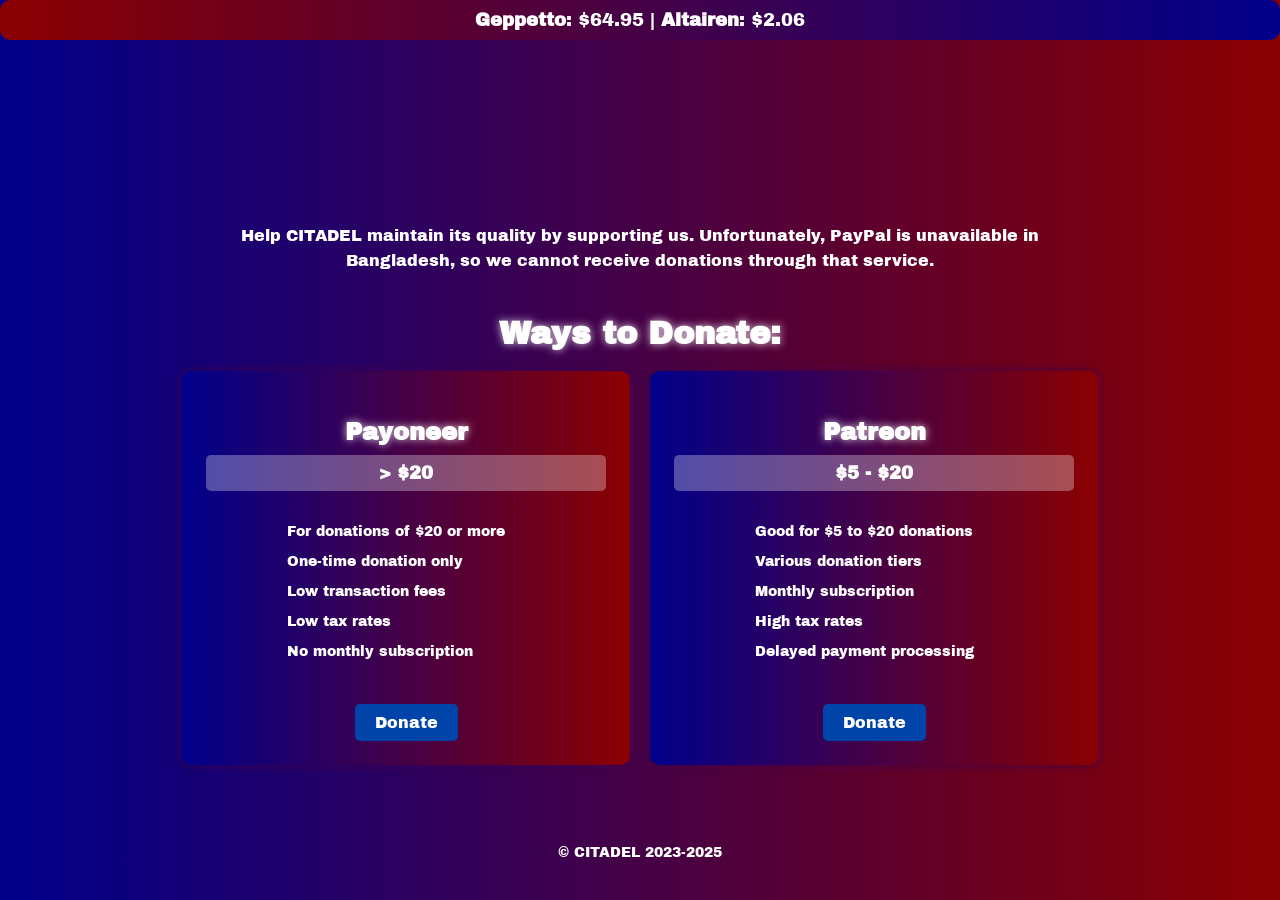
==== index.html @ c86ed938 "Update index.html" ====
<!DOCTYPE html>
<html lang="en">
<head>
    <meta charset="UTF-8">
    <meta name="viewport" content="width=device-width, initial-scale=1.0">
    <title>Support CITADEL</title>
    <link rel="icon" href="images/donation_icon.ico" type="image/x-icon">
    <link rel="shortcut icon" href="images/donation_icon.ico" type="image/x-icon">
    <style>
        /* Importing Archivo Black font */
        @import url('https://fonts.googleapis.com/css2?family=Archivo+Black&display=swap');

        /* General Page Styling */
        body {
            background: linear-gradient(to right, #00008B, #8B0000); /* Dark blue to dark red gradient */
            color: white;
            font-family: 'Archivo Black', sans-serif; /* Apply Archivo Black font */
            text-align: center;
            padding: 0;
            margin: 0;
            box-sizing: border-box;
        }

        .marquee-container {
        	position: relative;
            width: 100%;
            overflow: hidden;
            background: linear-gradient(to right, #8B0000, #00008B);
            padding: 10px 0;
            white-space: nowrap;
            font-size: 18px;
        	border-radius: 10px;
        }
        .marquee-content {
            display: inline-block;
            animation: marquee 30s linear infinite;
            color: white;
            will-change: transform;
        }
        .donor {
            font-weight: bold;
        }
        @keyframes marquee {
            from { transform: translateX(100vw); } /* Move completely off-screen */
            to { transform: translateX(-100vw); } /* Scroll fully to the left */
        }

        h1 {
            font-family: 'Archivo Black', sans-serif;
            font-size: 5rem;
            margin-bottom: 2rem;
            background-image: url('https://i.pinimg.com/originals/67/f4/ba/67f4bae58aee9894c8df1b1839f6960a.gif');
            background-size: cover;
            background-repeat: no-repeat;
            background-position: center;
            -webkit-background-clip: text;
            background-clip: text;
            color: transparent; 
        }

        h2 {
            font-size: 2rem; /* Adjusted size */
            margin-bottom: 10px;
            text-shadow: 0 0 8px rgba(255, 255, 255, 0.8);
        }

        h3 {
            font-size: 1.5rem; /* Adjusted size */
            margin-bottom: 10px;
            text-shadow: 0 0 8px rgba(255, 255, 255, 0.8);
        }

        p {
            font-size: 16px; /* Adjusted size */
            max-width: 900px; /* Adjusted max width */
            margin: 0 auto 20px;
            margin-bottom: 2rem;
            line-height: 1.6;
            padding: 10px;
            border-radius: 8px;
        }

        /* Donation Section */
        .donation-container {
            display: flex;
            justify-content: center;
            gap: 20px; /* Adjusted gap */
            max-width: 60rem;
            margin: 20px auto;
            align-items: flex-start;
            flex-wrap: wrap; /* Added to allow wrapping on smaller screens */
        }

        .donation-box {
            background: linear-gradient(to right, #00008B, #8B0000); /* Dark blue to dark red gradient */
            padding: 1.5rem; /* Adjusted padding */
            border-radius: 10px;
            width: 25rem; /* Adjusted width */
            text-align: center;
            box-shadow: 0 0 10px rgba(0, 0, 139, 0.5), 0 0 10px rgba(139, 0, 0, 0.5); /* Blue to red gradient shadow */
            display: flex;
            flex-direction: column;
            align-items: left;
        }

        .amount-box {
            background: rgba(255, 255, 255, 0.3);
            color: white;
            font-size: 18px; /* Adjusted size */
            font-weight: bold;
            padding: 8px;
            border-radius: 5px;
            margin-bottom: 15px;
            display: inline-block;
        }

        .checklist {
            text-align: left;
            font-size: 14px; /* Adjusted size */
            
            max-width: 20rem;
        }

        .checklist li {
            list-style: none;
            margin-bottom: 5px;
        }

        .checklist li::before {
            content: "";
            display: inline-block;
            width: 25px;
            height: 25px;
            background-size: contain;
            vertical-align: middle;
            margin-right: 1rem;
        }

        .checkmark::before {
            background-image: url('https://uploads.disquscdn.com/images/3baa38a894105c8af2d617a00a5d65f013fad03e03a6d37ef612f5a28f87327a.png');
        }

        .crossmark::before {
            background-image: url('https://uploads.disquscdn.com/images/d91ebc76826f081c0ebdffff00a8edcbf5cbd2134902063c5134b773126f22a0.png');
        }

        /* Donate Button */
        .donate-button {
            font-family: 'Archivo Black', sans-serif;
            background: #0044AA;
            color: white;
            padding: 10px 20px;
            border: none;
            border-radius: 5px;
            font-size: 16px; /* Adjusted size */
            cursor: pointer;
            transition: transform 0.2s ease, background-color 0.2s ease; /* Smooth transition */
            transform-origin: center; /* Ensure scaling happens from the center */
            margin-top: 1.25rem;
        }

        .donate-button:hover {
            transform: scale(1.1); /* Scale effect */
            background: #003388; /* Hover background color */
        }

        /* Footer */
        footer {
            position: relative;
            margin-top: 5rem;
            font-size: 14px;
            text-align: center;
        }

        /* Media Queries for Responsiveness */
        @media (max-width: 768px) {
            h1 {
                font-size: 4rem; /* Adjusted size on smaller screens */
            }

            h2 {
                font-size: 1.75rem; /* Adjusted size on smaller screens */
            }

            h3 {
                font-size: 1.25rem; /* Adjusted size on smaller screens */
            }

            p {
                font-size: 14px; /* Adjusted font size on smaller screens */
            }

            .donation-container {
                flex-direction: column; /* Stack donation boxes vertically on mobile */
                gap: 20px; /* Reduced gap between boxes */
            }

            .donation-box {
                width: 100%; /* Adjusted box width on smaller screens */
                padding: 1.2rem; /* Adjusted padding for better spacing */
                box-sizing: border-box; /* Ensure padding doesn't break layout */
            }

            .amount-box {
                font-size: 16px; /* Adjusted font size for mobile */
                padding: 6px; /* Adjusted padding */
            }

            .checklist {
                font-size: 13px; /* Smaller font size for mobile */
            }

            .donate-button {
                font-size: 14px; /* Adjusted button font size */
                padding: 8px 16px; /* Adjusted button padding */
            }
        }

        @media (max-width: 480px) {
            h1 {
                font-size: 3rem; /* Smaller size for extra small screens */
            }

            h2 {
                font-size: 1.5rem; /* Smaller size for extra small screens */
            }

            h3 {
                font-size: 1.1rem; /* Smaller size for extra small screens */
            }

            p {
                font-size: 13px; /* Smaller font size for small screens */
            }

            .donation-box {
                width: 100%; /* Full-width boxes for extra small screens */
                padding: 1rem; /* Reduced padding for small screens */
            }

            .amount-box {
                font-size: 15px; /* Adjusted font size for mobile */
                padding: 5px; /* Adjusted padding */
            }

            .checklist {
                font-size: 12px; /* Smaller font size for extra small screens */
            }

            .donate-button {
                font-size: 13px; /* Smaller font size for donate button on small screens */
                padding: 6px 12px; /* Adjusted padding for button */
            }
        }

    </style>
</head>
<body>

    <div class="marquee-container">
        <div class="marquee-content">
            <span class="donor">Geppetto</span>: $64.95 | 
            <span class="donor">Altairen</span>: $2.06
        </div>
    </div>

    <h1>SUPPORT CITADEL</h1>
    <p>Help CITADEL maintain its quality by supporting us. Unfortunately, PayPal is unavailable in Bangladesh, so we cannot receive donations through that service.</p>

    <h2>Ways to Donate:</h2>

    <div class="donation-container">
        <!-- Payoneer -->
        <div class="donation-box">
            <h3>Payoneer</h3>
            <div class="amount-box">&gt; $20</div>
            <ul class="checklist">
                <li class="checkmark">For donations of $20 or more</li>
                <li class="checkmark">One-time donation only</li>
                <li class="checkmark">Low transaction fees</li>
                <li class="checkmark">Low tax rates</li>
                <li class="crossmark">No monthly subscription</li>
            </ul>
            <a href="https://forms.gle/fqH1zDFsBjoj2nwEA" target="_blank">
                <button class="donate-button">Donate</button>
            </a>
        </div>

        <!-- Patreon -->
        <div class="donation-box">
            <h3>Patreon</h3>
            <div class="amount-box">$5 - $20</div>
            <ul class="checklist">
                <li class="checkmark">Good for $5 to $20 donations</li>
                <li class="checkmark">Various donation tiers</li>
                <li class="checkmark">Monthly subscription</li>
                <li class="crossmark">High tax rates</li>
                <li class="crossmark">Delayed payment processing</li>
            </ul>
            <a href="https://www.patreon.com/CITADEL659" target="_blank">
                <button class="donate-button">Donate</button>
            </a>
        </div>
    </div>

    <footer>
        &copy; CITADEL 2023-2025
    </footer>

</body>
</html>
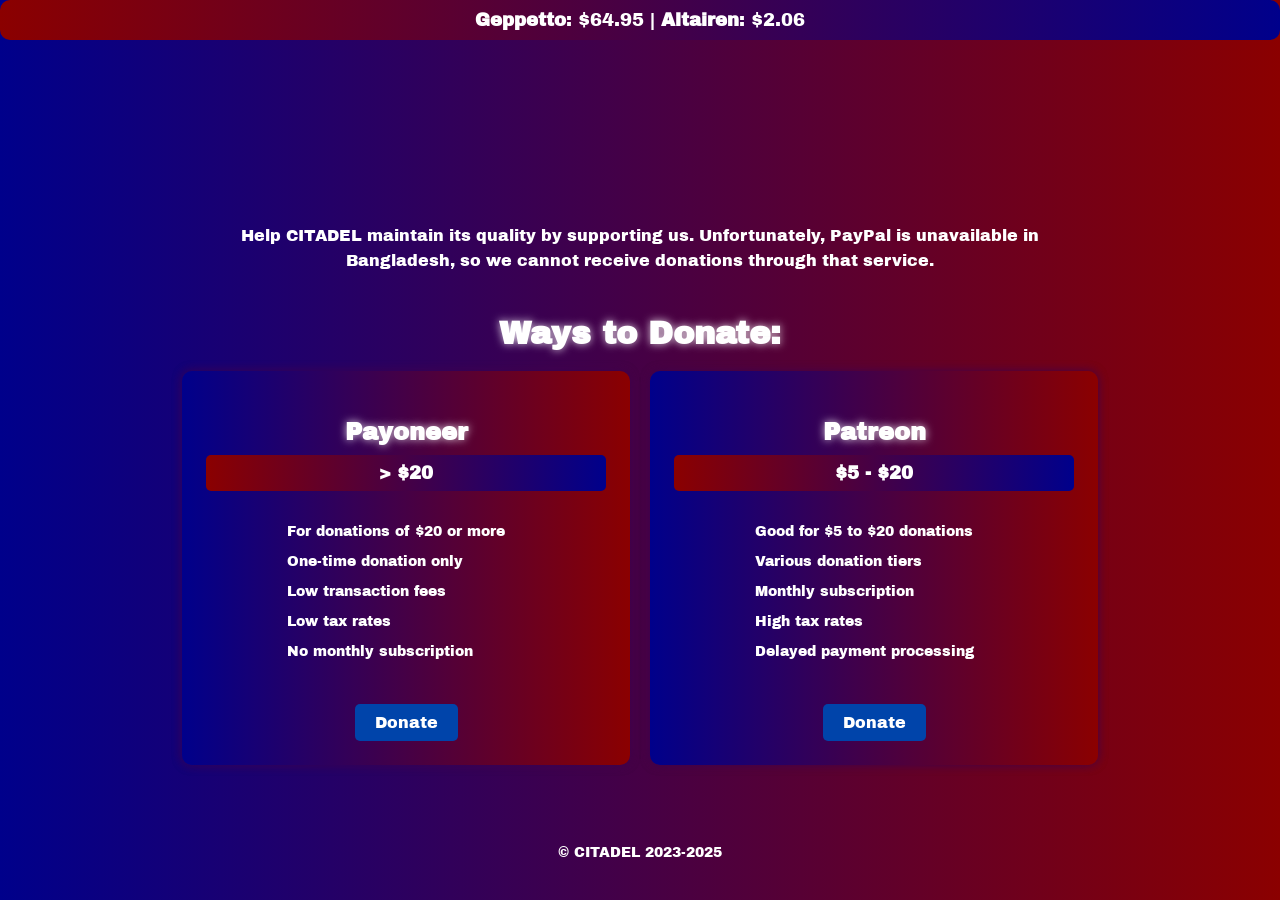
==== commit a9e8d83a: "Update index.html" ====
--- a/index.html
+++ b/index.html
@@ -33,7 +33,7 @@
         }
         .marquee-content {
             display: inline-block;
-            animation: marquee 30s linear infinite;
+            animation: marquee 60s linear infinite;
             color: white;
             will-change: transform;
         }
@@ -49,7 +49,7 @@
             font-family: 'Archivo Black', sans-serif;
             font-size: 5rem;
             margin-bottom: 2rem;
-            background-image: url('https://i.pinimg.com/originals/67/f4/ba/67f4bae58aee9894c8df1b1839f6960a.gif');
+            background-image: url('https://i.pinimg.com/originals/3b/3b/bb/3b3bbb7ef16849b52b36daf8f303f766.gif');
             background-size: cover;
             background-repeat: no-repeat;
             background-position: center;
@@ -104,7 +104,7 @@
         }
 
         .amount-box {
-            background: rgba(255, 255, 255, 0.3);
+            background: linear-gradient(to left, #00008B, #8B0000);
             color: white;
             font-size: 18px; /* Adjusted size */
             font-weight: bold;
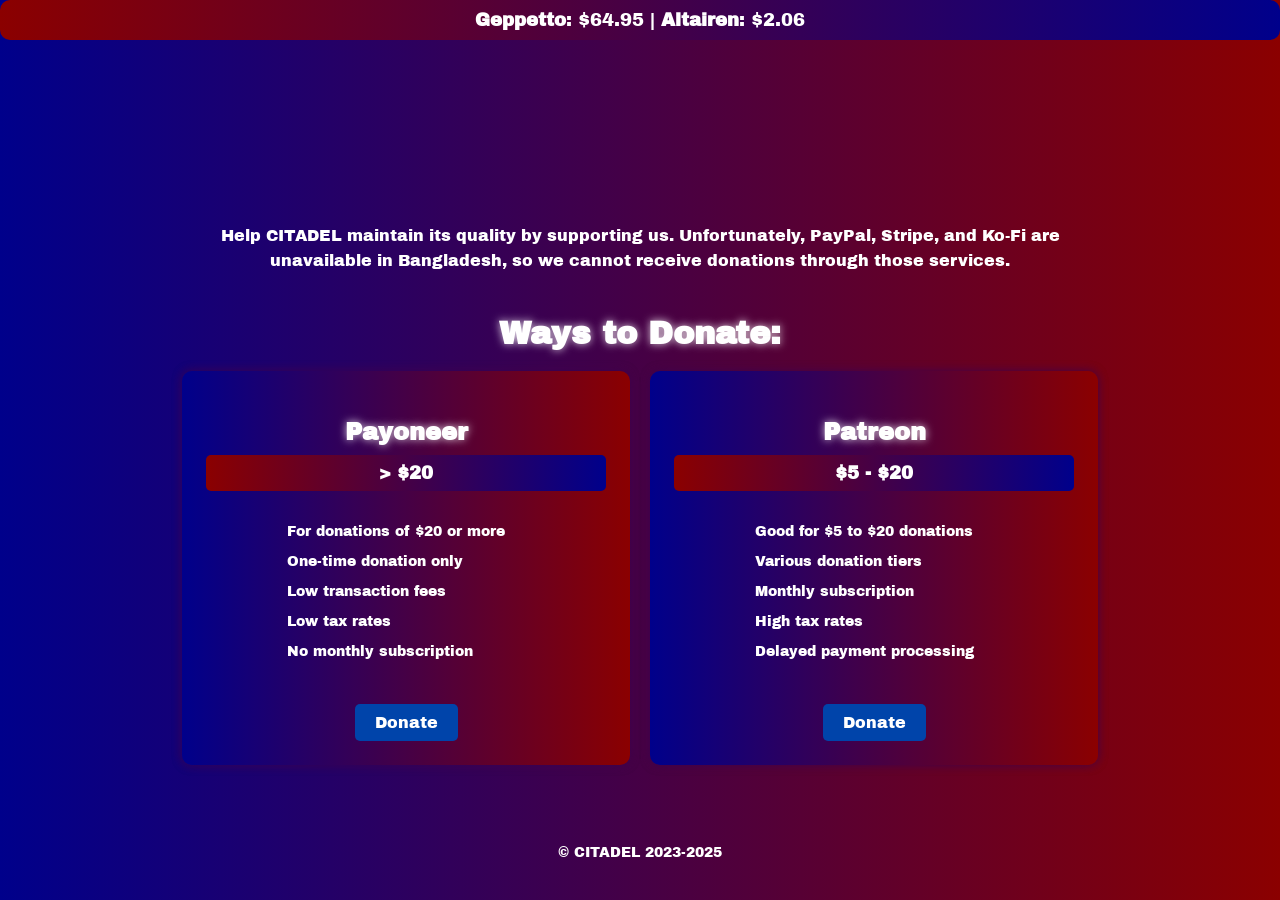
==== commit a4ec93e0: "Update index.html" ====
--- a/index.html
+++ b/index.html
@@ -265,7 +265,7 @@
     </div>
 
     <h1>SUPPORT CITADEL</h1>
-    <p>Help CITADEL maintain its quality by supporting us. Unfortunately, PayPal is unavailable in Bangladesh, so we cannot receive donations through that service.</p>
+    <p>Help CITADEL maintain its quality by supporting us. Unfortunately, PayPal, Stripe, and Ko-Fi are unavailable in Bangladesh, so we cannot receive donations through those services.</p>
 
     <h2>Ways to Donate:</h2>
 
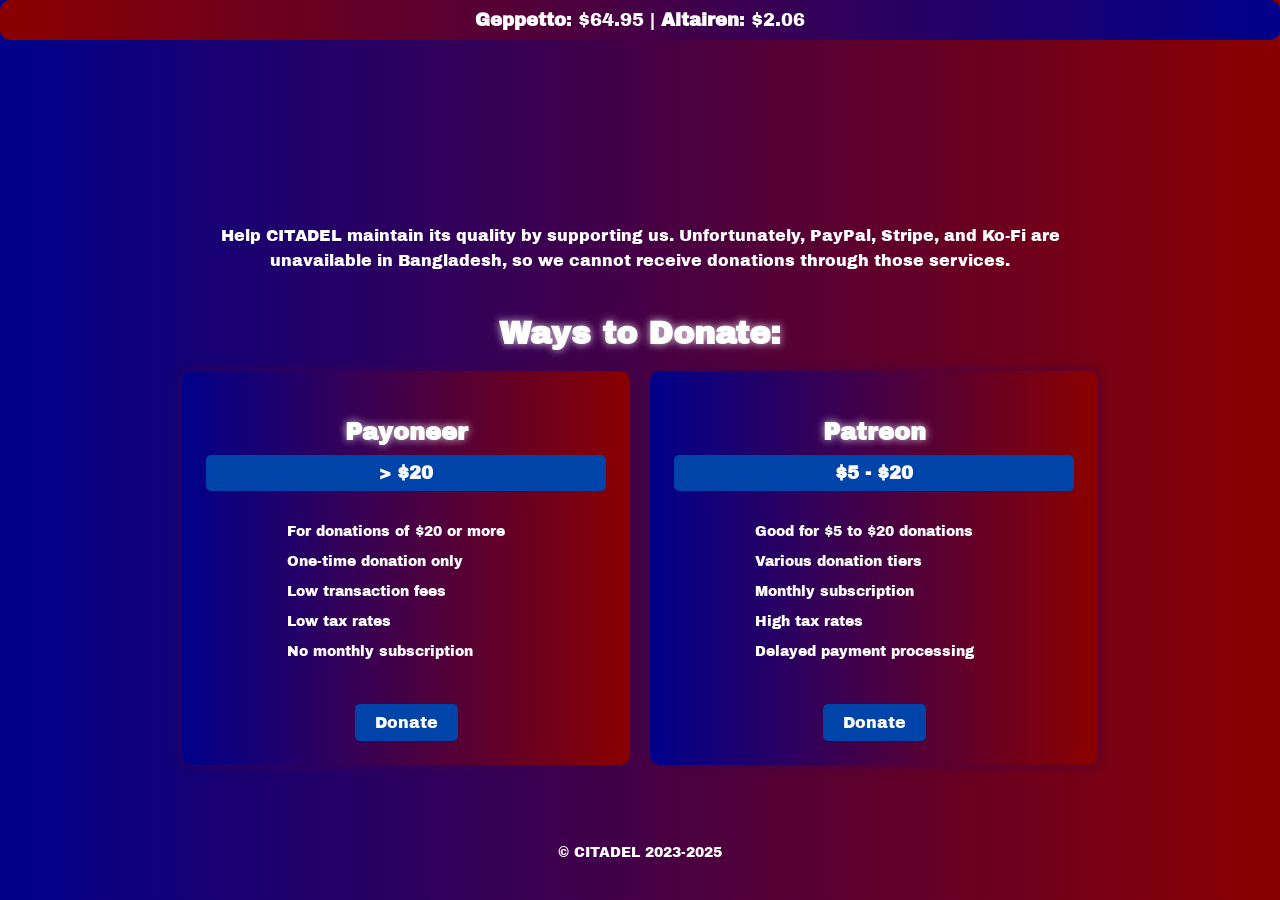
==== commit f3cb387d: "Update index.html" ====
--- a/index.html
+++ b/index.html
@@ -104,7 +104,7 @@
         }
 
         .amount-box {
-            background: linear-gradient(to left, #00008B, #8B0000);
+            background: #0044AA;
             color: white;
             font-size: 18px; /* Adjusted size */
             font-weight: bold;
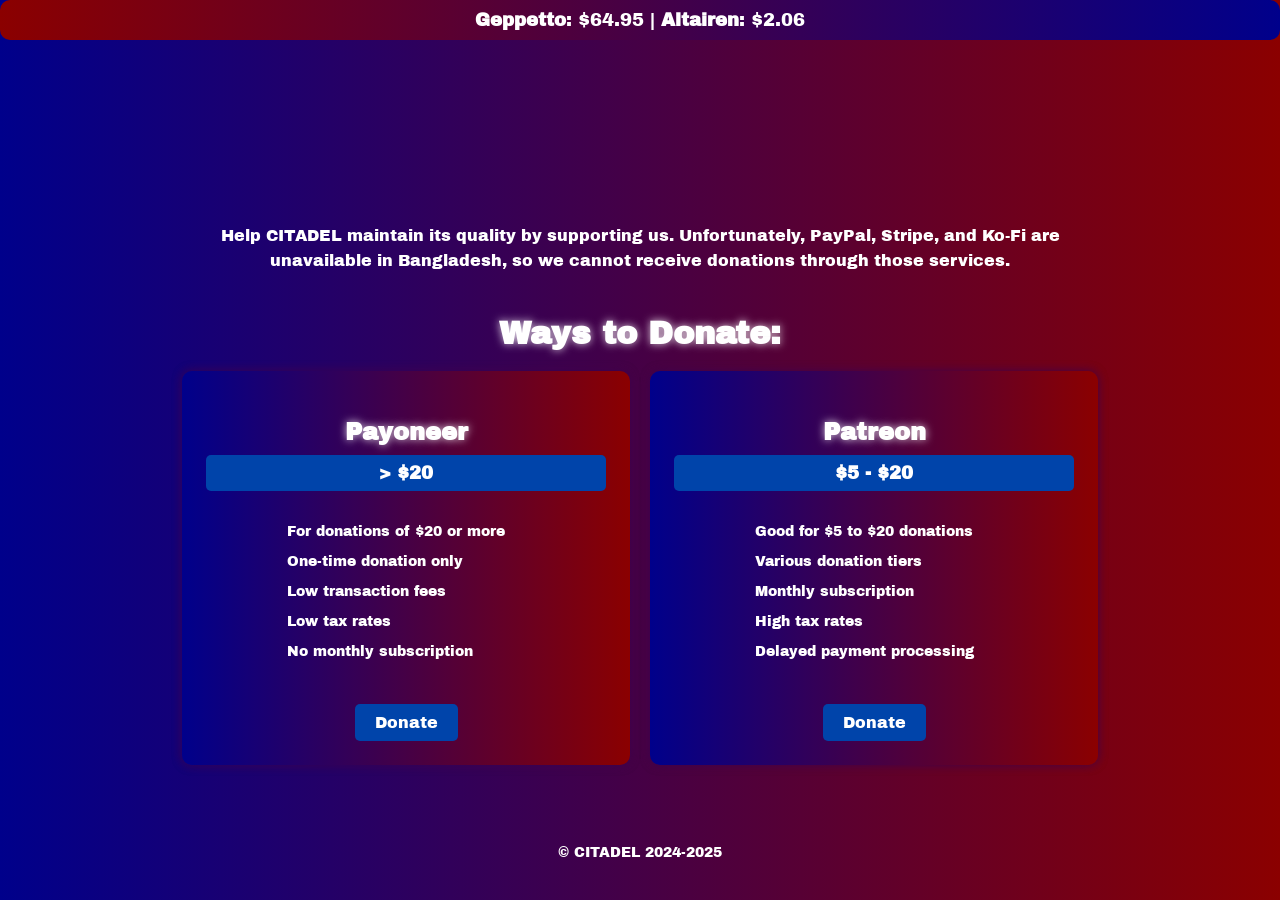
==== commit 73bc3643: "Update index.html" ====
--- a/index.html
+++ b/index.html
@@ -304,7 +304,7 @@
     </div>
 
     <footer>
-        &copy; CITADEL 2023-2025
+        &copy; CITADEL 2024-2025
     </footer>
 
 </body>
